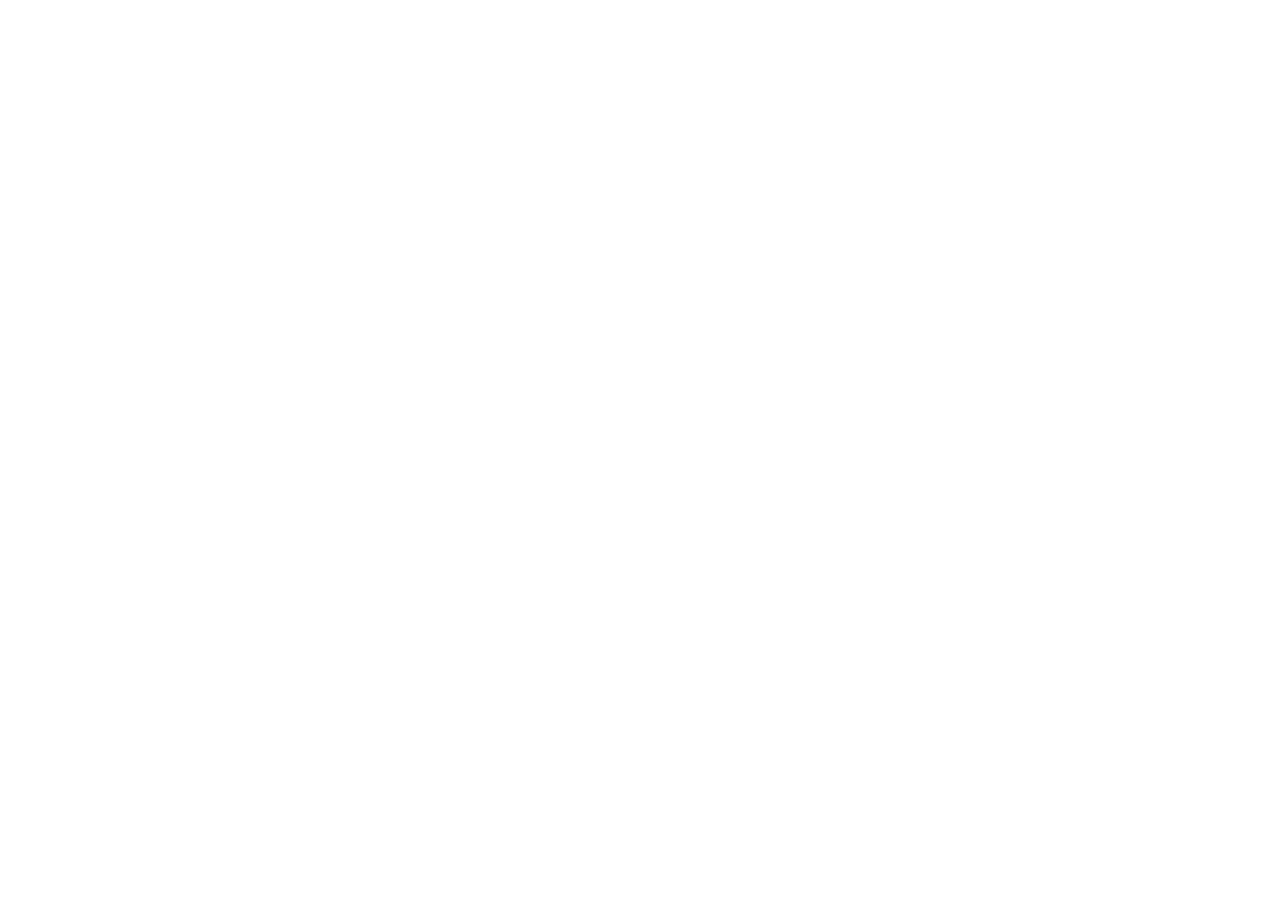
==== ifcomporation.html @ e2139acb "body" ====
<!DOCTYPE html>
<html lang="en">
<head>
    <meta charset="UTF-8">
    <meta http-equiv="X-UA-Compatible" content="IE=edge">
    <meta name="viewport" content="width=device-width, initial-scale=1.0">
    <title>Shopzoki</title>
</head>

<body>
    
    <div>
        <div id="produtoDestaque"></div>
    </div>

    <div>
        <div id="produto1"></div>
        <div id="produto2"></div>
        <div id="produto3"></div>
    </div>



    <script src="ifComporation.js"></script>
</body>
</html>
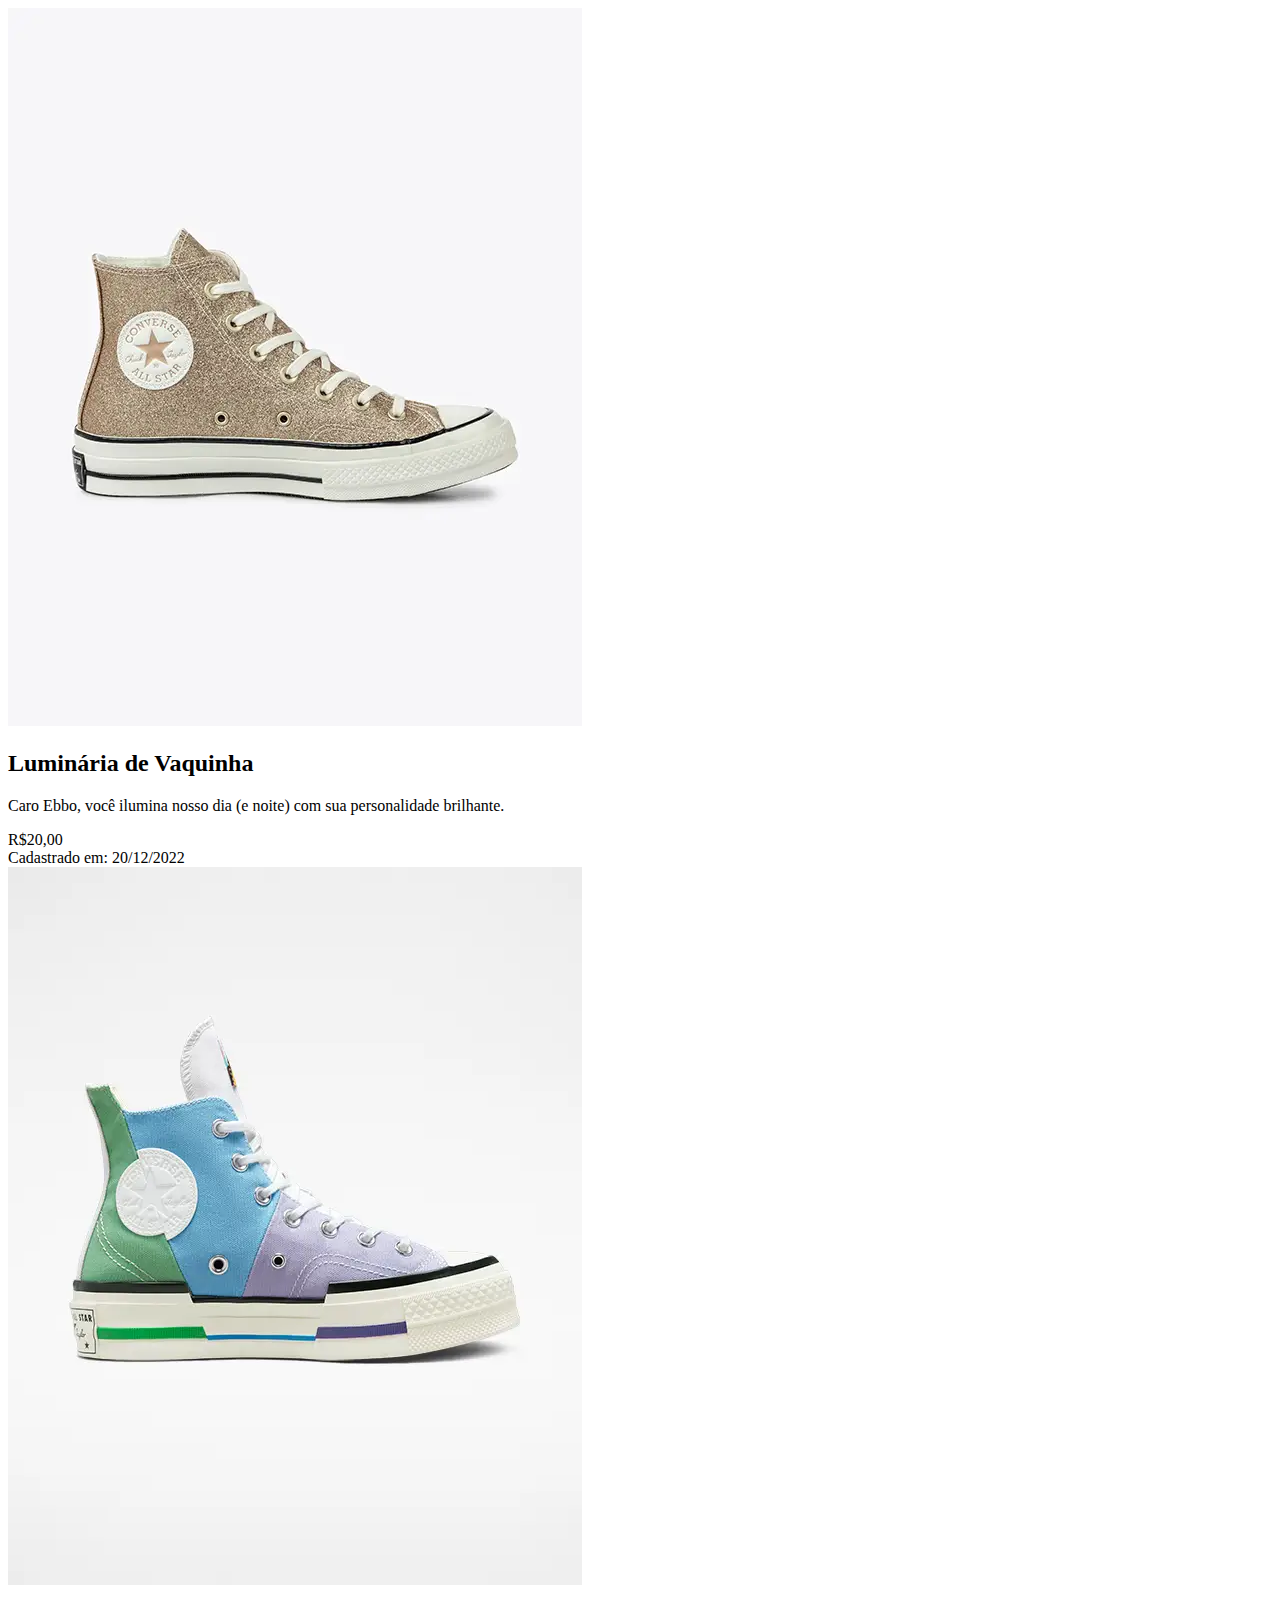
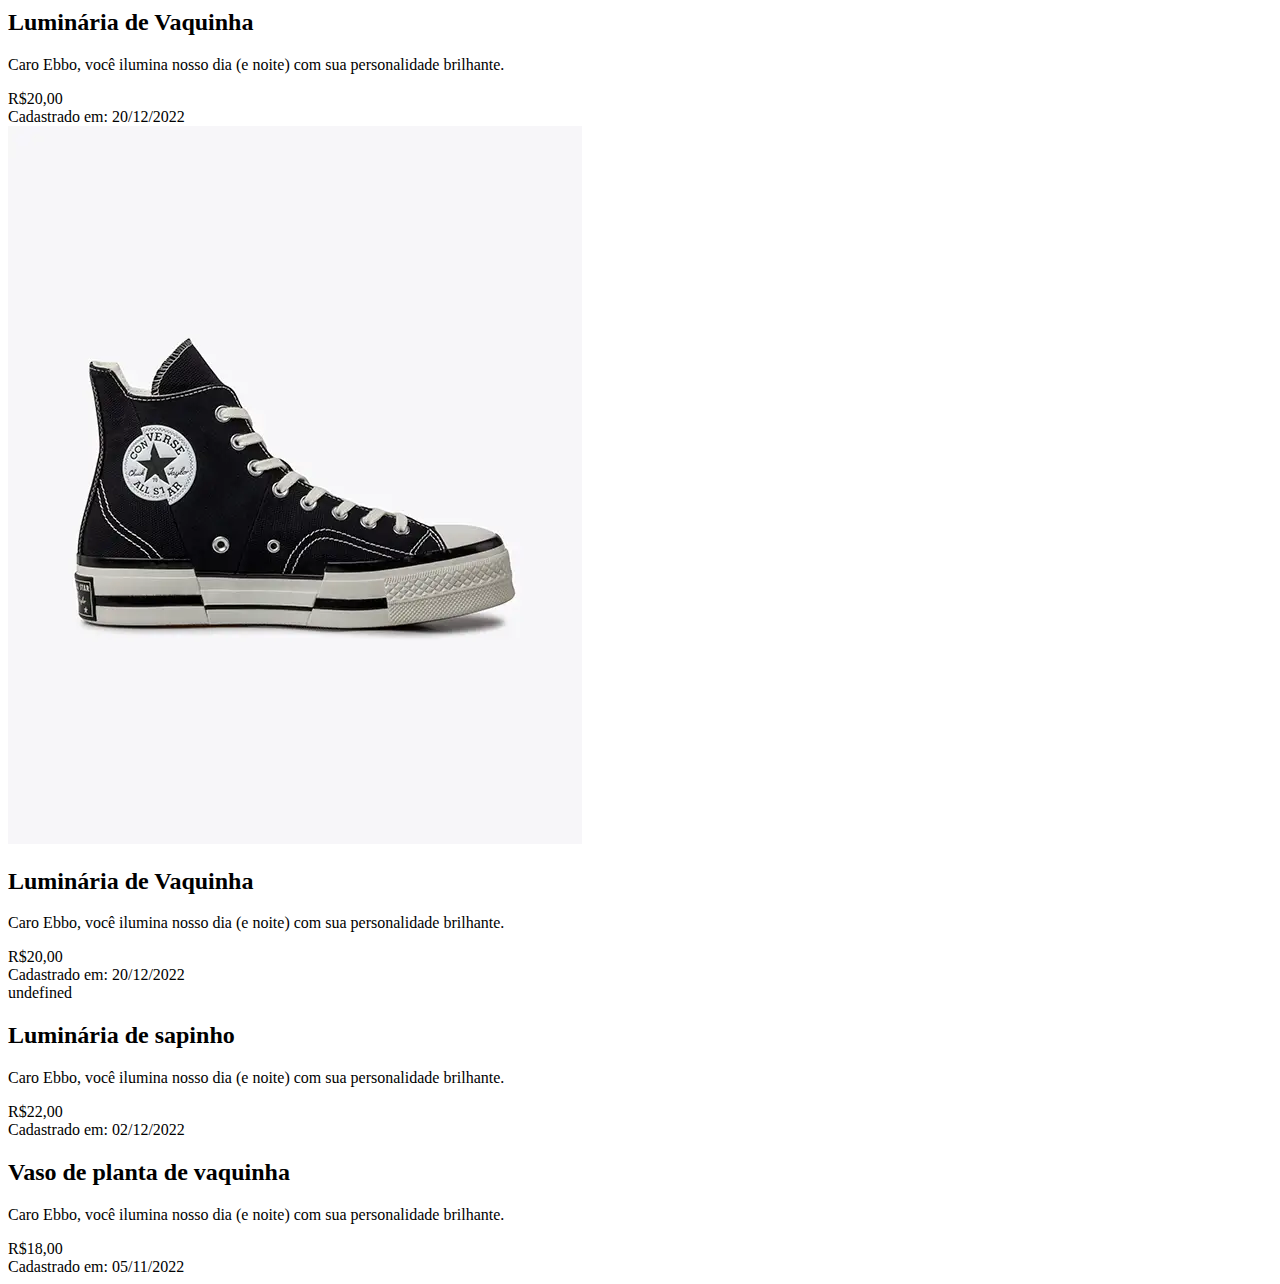
==== commit e69ab897: "Imagem" ====
--- a/ifcomporation.html
+++ b/ifcomporation.html
@@ -11,6 +11,8 @@
     
     <div>
         <div id="produtoDestaque"></div>
+        <div id="produtoDestaque2"></div>
+        <div id="produtoDestaque3"></div>
     </div>
 
     <div>
@@ -21,6 +23,6 @@
 
 
 
-    <script src="ifComporation.js"></script>
+    <script src="arquivoteste.js"></script>
 </body>
 </html>